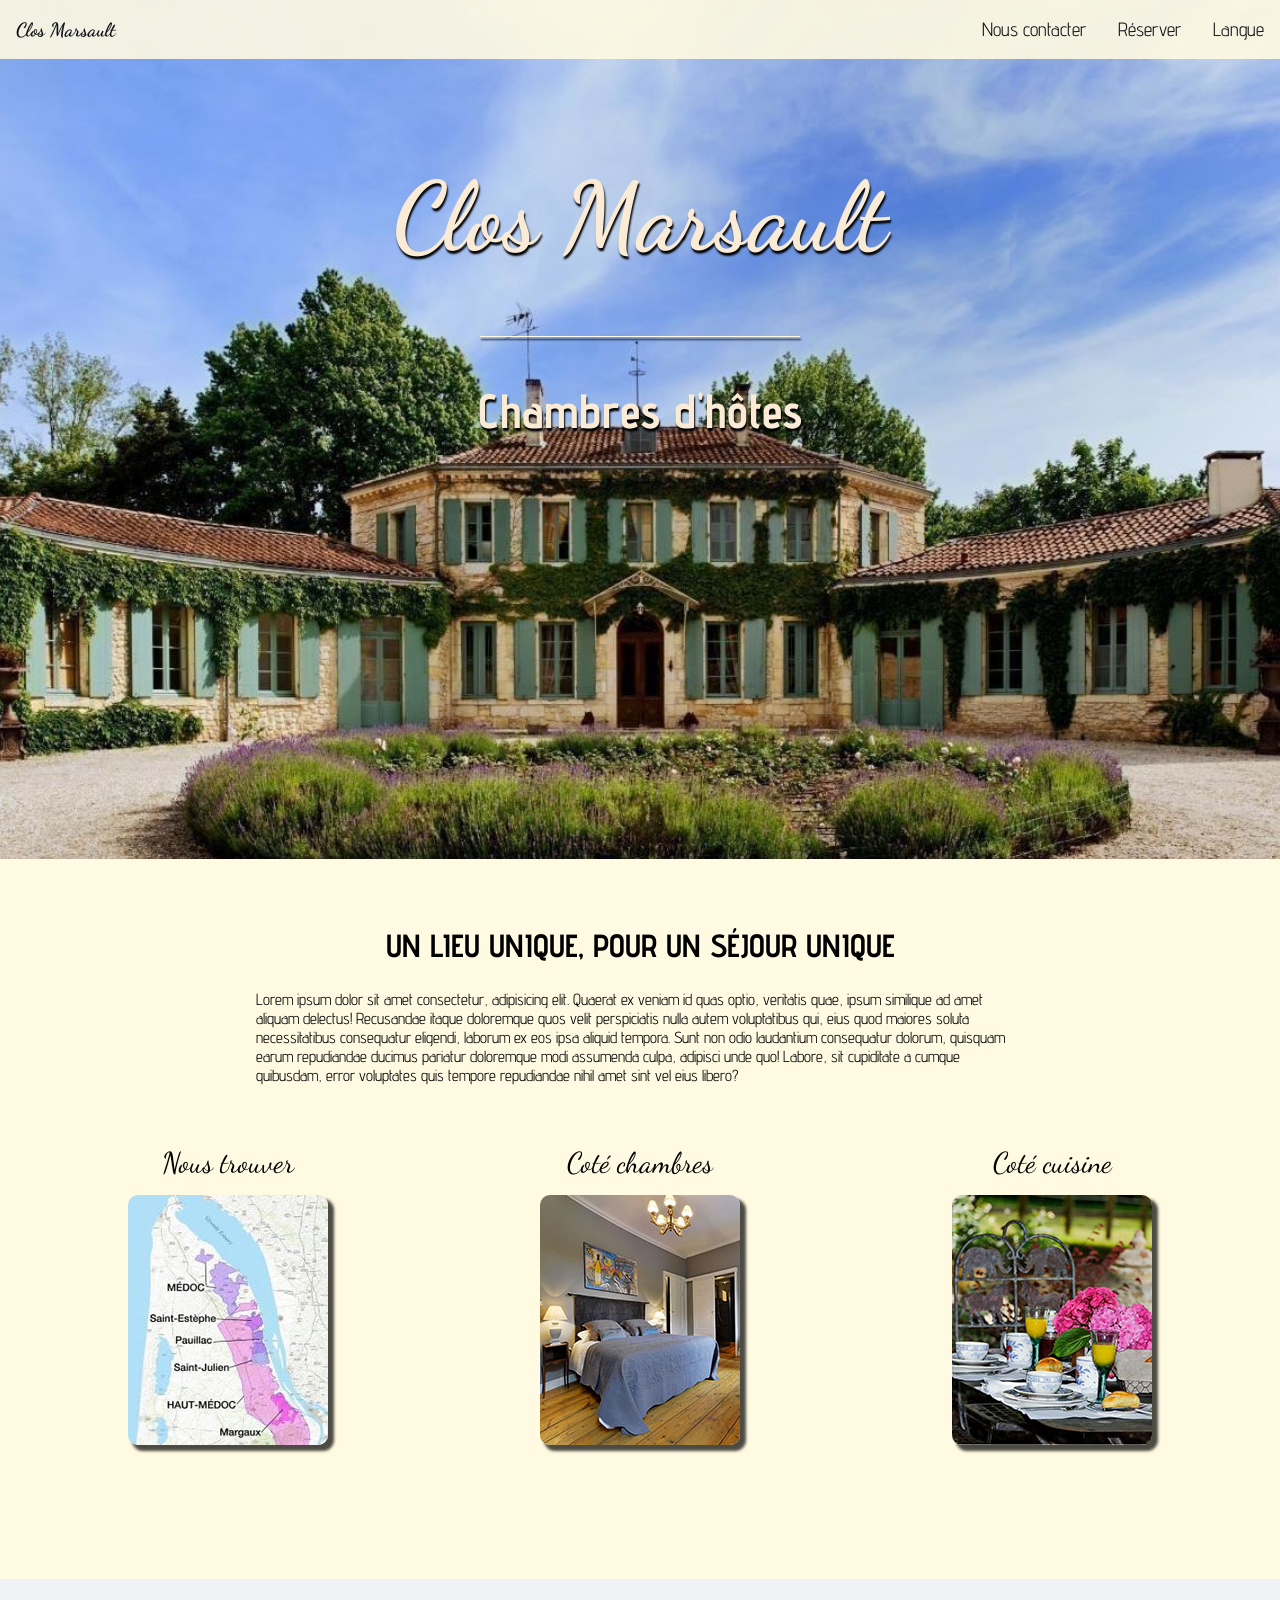
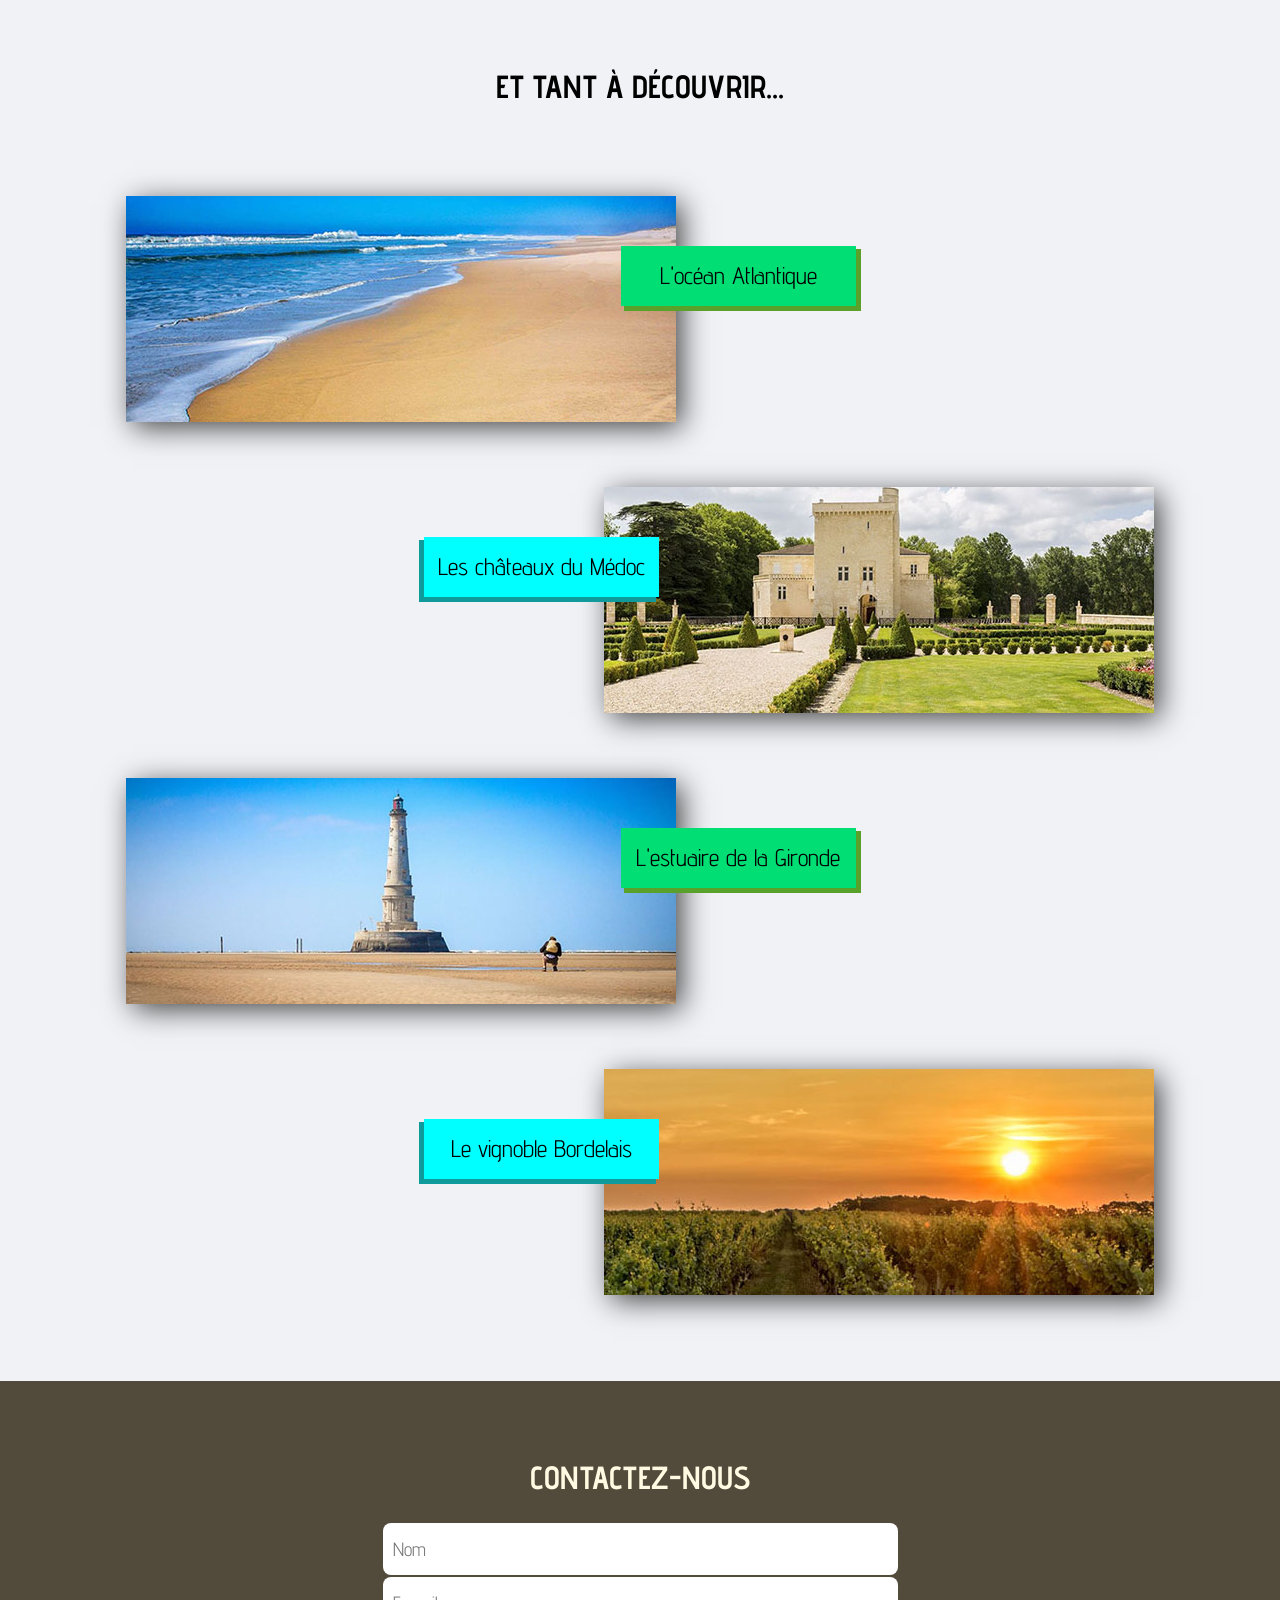
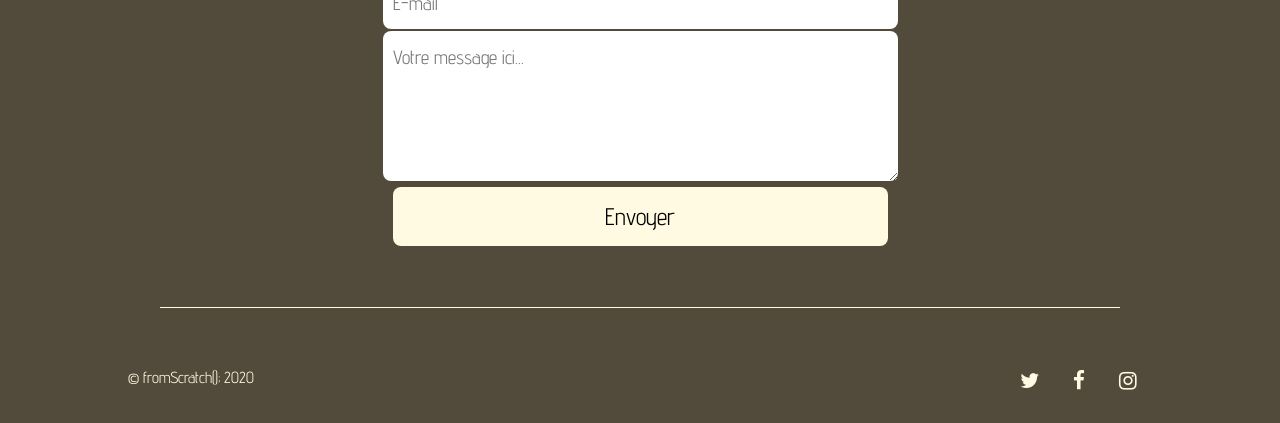
==== media/portfolio/P.1/index.html @ 1a010c06 "Add files via upload" ====
<!DOCTYPE html>
<html lang="fr">
  <head>
    <meta charset="UTF-8">

    <title>Clos Marsault</title>

    <link rel="stylesheet" href="style.css">   
    <link rel="stylesheet" href="https://cdnjs.cloudflare.com/ajax/libs/font-awesome/4.7.0/css/font-awesome.css">

  </head>
  <body>
    <header>
      <nav>
        <ul>
          <li id="logo"><a href="#">Clos Marsault</a></li>
          <li><a href="#langue">Langue</a></li>
          <li><a href="#reserver">Réserver</a></li>
          <li><a href="#contact">Nous contacter</a></li>
        </ul>
      </nav>
      <div id="imagePrincipale">
        <h1>Clos Marsault</h1>
        <div id="premierTrait"></div>
        <h3>Chambres d'hôtes</h3>
      </div>

    </header>
    <section id="presentation">
      <div id="texteIntro">
        <h2>Un lieu unique, pour un séjour unique</h2>
        <p>Lorem ipsum dolor sit amet consectetur, adipisicing elit. Quaerat ex veniam id quas optio, veritatis quae, ipsum similique ad amet aliquam delectus! Recusandae itaque doloremque quos velit perspiciatis nulla autem voluptatibus qui, eius quod maiores soluta necessitatibus consequatur eligendi, laborum ex eos ipsa aliquid tempora. Sunt non odio laudantium consequatur dolorum, quisquam earum repudiandae ducimus pariatur doloremque modi assumenda culpa, adipisci unde quo! Labore, sit cupiditate a cumque quibusdam, error voluptates quis tempore repudiandae nihil amet sint vel eius libero?</p>
      </div>
      <div id="prestations">
        <div class="imagesPrestations">
          <h4>Nous trouver</h4>
          <a href="#"><img src="media/carte.JPG" alt="carte"></a>
        </div>
        <div class="imagesPrestations">
          <h4>Coté chambres</h4>
          <a href="#"><img src="media/chambre.JPG" alt="chambre"></a>
        </div>
        <div class="imagesPrestations">
          <h4>Coté cuisine</h4>
          <a href="#"><img src="media/repas.JPG" alt="repas"></a>
        </div>
      </div>

    </section>
    <section id="tourisme">
      <h2>Et tant à découvrir...</h2>
      <ul>
        <li id="ocean"><p>L'océan Atlantique</p></li>
        <li id="chateau"><p>Les châteaux du Médoc</p></li>
        <li id="phare"><p>L'estuaire de la Gironde</p></li>
        <li id="vignoble"><p>Le vignoble Bordelais</p></li>
      </ul>
    </section>
    <footer>
      <h2 id="contact">Contactez-nous</h2>
      <form>
        <input placeholder="Nom">
        <input placeholder="E-mail">
        <textarea placeholder="Votre message ici..."></textarea>
        <button>Envoyer</button>
      </form>
      <div id="deuxiemeTrait"></div>
      <div id="copyrightEtIcons">
        <div id="copyright">
          <span>© fromScratch(); 2020</span>
        </div>
        <div id="icons">
          <a href="http://www.twitter.fr"><i class="fa fa-twitter"></i></a>
          <a href="http://www.facebook.fr"><i class="fa fa-facebook"></i></a>
          <a href="http://www.instagram.com"><i class="fa fa-instagram"></i></a>

        </div>
      </div>

    </footer>
  </body>

</html>
---- media/portfolio/P.1/style.css ----
@import url('https://fonts.googleapis.com/css?family=Advent+Pro|Dancing+Script&display=swap');

html {
  scroll-behavior: smooth;
}

body {
  font-family: 'Advent Pro', sans-serif;
  padding: 0;
  margin: 0;
}
ul {
  margin: 0;
  padding: 0;
}
li {
  list-style-type: none;
}
h2 {
  text-transform: uppercase;
  text-align: center;
  padding-top: 30px;
  font-size: 2em;
}
a {
  text-decoration: none;
  color: black;
}
/* ******************* NAVBAR ******************* */
nav {
  overflow: hidden;
  background-color: #FFFAE1;
  position: fixed;
  width: 100%;
  opacity: 0.9;
}
header li {
  float: right;
  font-size: 1.2em;
}
header li a {
  text-decoration: none;
  display: block;
  text-align: center;
  padding: 18px 16px;
}
#logo {
  font-family: 'Dancing Script', cursive;
  font-weight: bold;
  float: left;
}
/* **************** IMAGE PRINCIPALE ************* */
#imagePrincipale {
  padding-top: 60px;
  background: url(media/image-principale.JPG) no-repeat fixed 50% 50%;
  background-size: cover;
  height: 799px;
}
h1 {
  font-family: 'Dancing Script', cursive;
  text-align: center;
  color: antiquewhite;
  font-size: 6em;
  margin-top: 100px;
  text-shadow: 1px 3px 2px black;
}
#premierTrait {
  height: 1px;
  width: 25%;
  margin: -3px auto;
  background-color: #FFFAE1;
  box-shadow: 1px 3px 2px black;
}
h3 {
  text-align: center;
  color:antiquewhite;
  font-size: 3em;
  text-shadow: 1px 3px 2px black;
}
/* *************** PRESENTATION ********************** */
#presentation {
  background-color: #FFFAE1;
  padding: 10px 0px 100px 0;
}
#texteIntro {
  padding: 0px 20%;
}
#prestations {
  display: flex;
  flex-wrap: wrap;
  justify-content: space-between;
  padding: 30px 10%;  
}
.imagesPrestations h4 {
  font-family: 'Dancing Script', cursive;
  text-align: center;
  font-size: 1.8em;
  margin: 15px;
  font-weight: 300;
}
.imagesPrestations img {
  border-radius: 10px;
  box-shadow: 5px 5px 3px 1px rgba(0,0,0,0.7);
}
.imagesPrestations img:hover {
  opacity: 0.5;
  transform: scale(1.05);
  transition: 0.6s ease-in-out;
}
/* **************** TOURISME ********************** */
#tourisme {
  height: 1400px;
  background-color: #f1f2f6;
  padding: 1px 2%;
}
#tourisme h2 {
  padding-top: 60px;
}
#ocean {
  background: url(media/ocean.jpg);
}
#chateau {
  background: url(media/chateau.JPG);
}
#phare {
  background: url(media/phare.JPG);
}
#vignoble {
  background: url(media/vignes.jpg);
}
#tourisme li {
  margin: 65px 100px 0 100px;
  height: 226px;
  width: 55%;
  max-width: 550px;
  float: left;
  box-shadow: 6px 6px 28px -1px rgba(0,0,0,0.75);
}
#tourisme p {
  height: 45px;
  width: 235px;
  background-color: #01DF74;
  float:right;
  margin: 50px -180px 0 0;
  font-size: 1.5em;
  text-align: center;
  padding-top: 15px;
  box-shadow: 4px 4px 0 1px rgba(90,161,43,1);
}
#tourisme #chateau, #tourisme #vignoble {
  float: right;
}
#chateau p, #vignoble p {
  float: left;
  background-color: cyan;
  margin-left: -180px;
  box-shadow: -4px 4px 0 1px rgba(15,154,156,1);
}
/* ******************* FOOTER ******************** */
footer {
  background-color: #524A3A;
  color: #FFFAE1;
  padding: 20px 0 10px 0;
  text-align: center;
}
form {
  margin: 0 auto;
  max-width: 900px;
}
input, textarea, button {
  border: none;
  width: 55%;
  padding: 15px 10px;
  margin: 1px 0;
  font-size: 1.2em;
  font-family: 'Advent Pro', sans-serif;
  border-radius: 8px;
}
textarea {
  height: 120px;
}
button {
  font-size: 1.5em;
  background-color: #FFFAE1;
}
button:hover {
  background-color: #e55039;
  color: #FFFAE1;
  cursor: pointer;
  transition: 0.3s ease-in-out;
}
#deuxiemeTrait {
  height: 1px;
  width: 75%;
  background-color: #FFFAE1;
  margin: 60px auto;
}
#copyrightEtIcons {
  display: flex;
  margin-bottom: 20px;
  padding: 0 10%;
}
#copyright {
  width: 50%;
  text-align: left;
  color: #FFFAE1;
}
#icons {
  width: 50%;
  text-align: right;
}
#icons a {
  display: inline-block;
  padding: 0 15px;
  font-size: 1.3em;
  color: #FFFAE1;
}
#icons a:hover {
  transform: scale(1.5);
  transition: 0.1s;
}
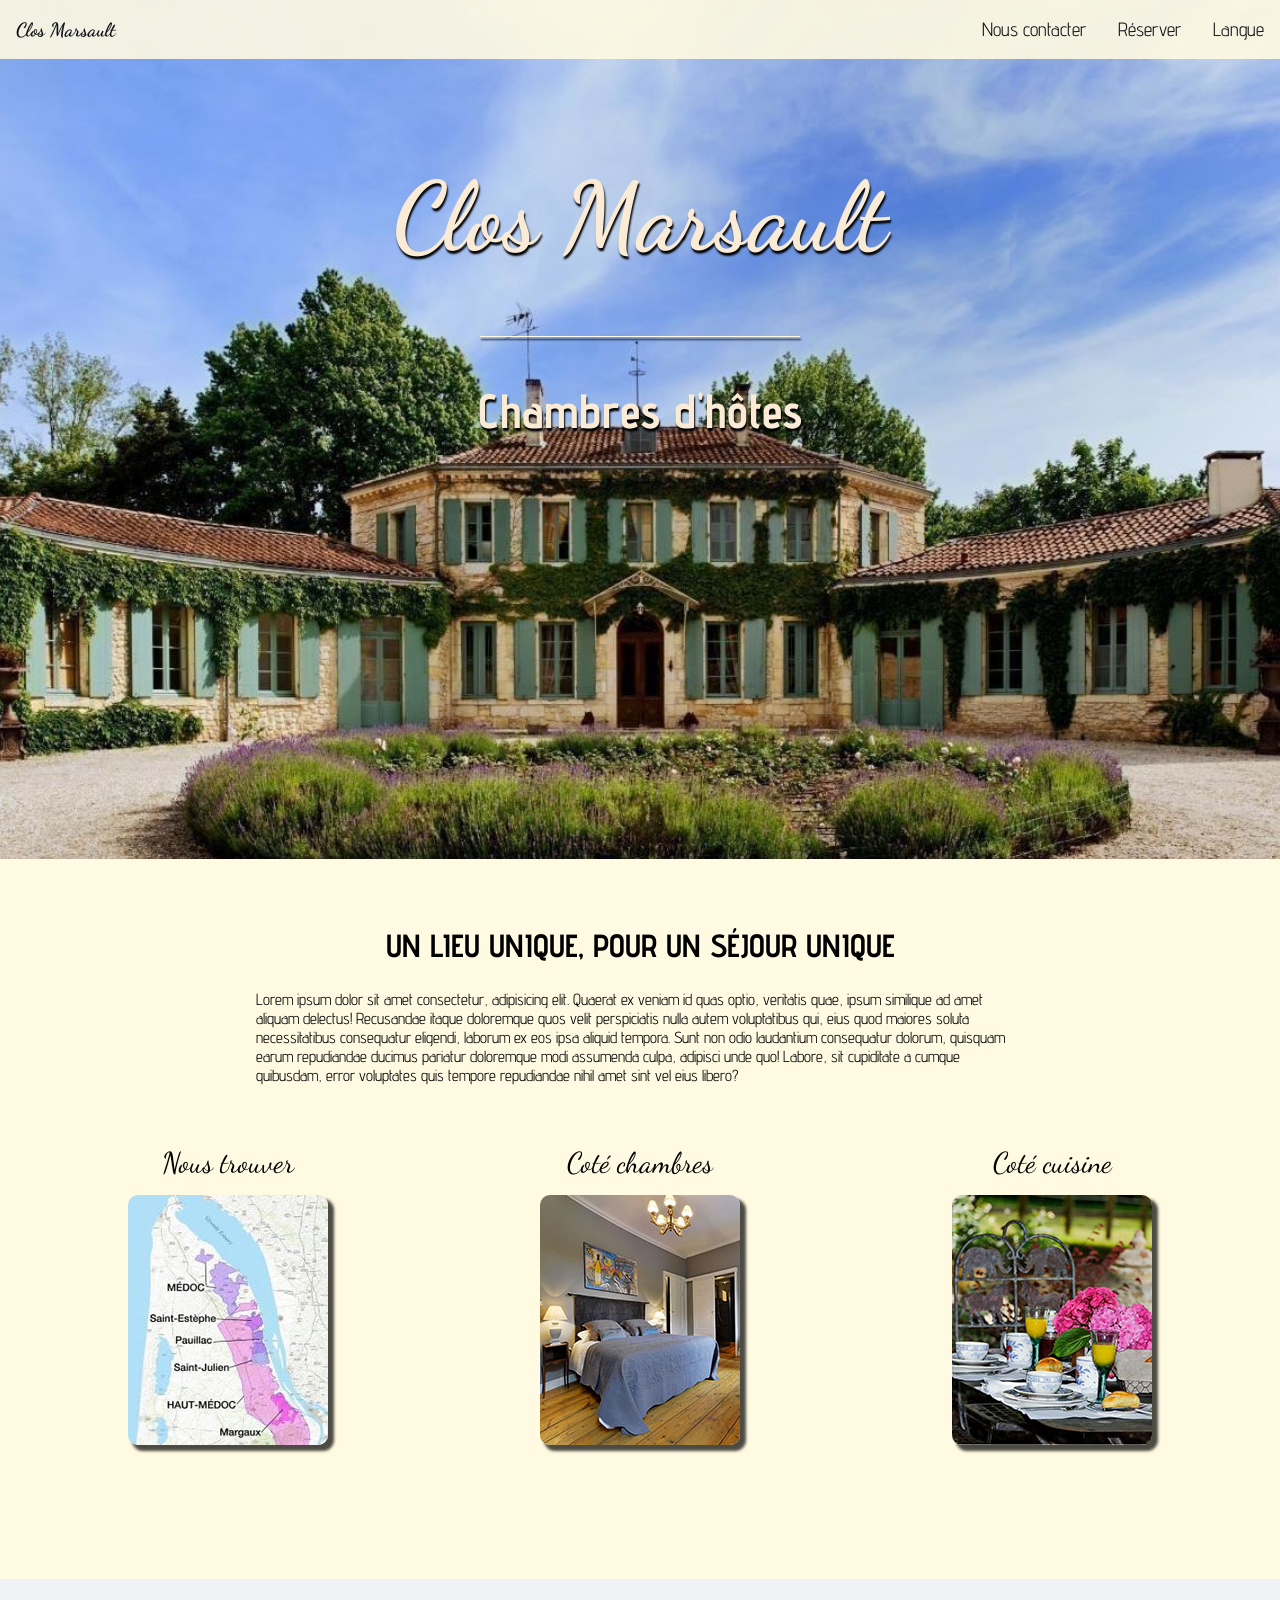
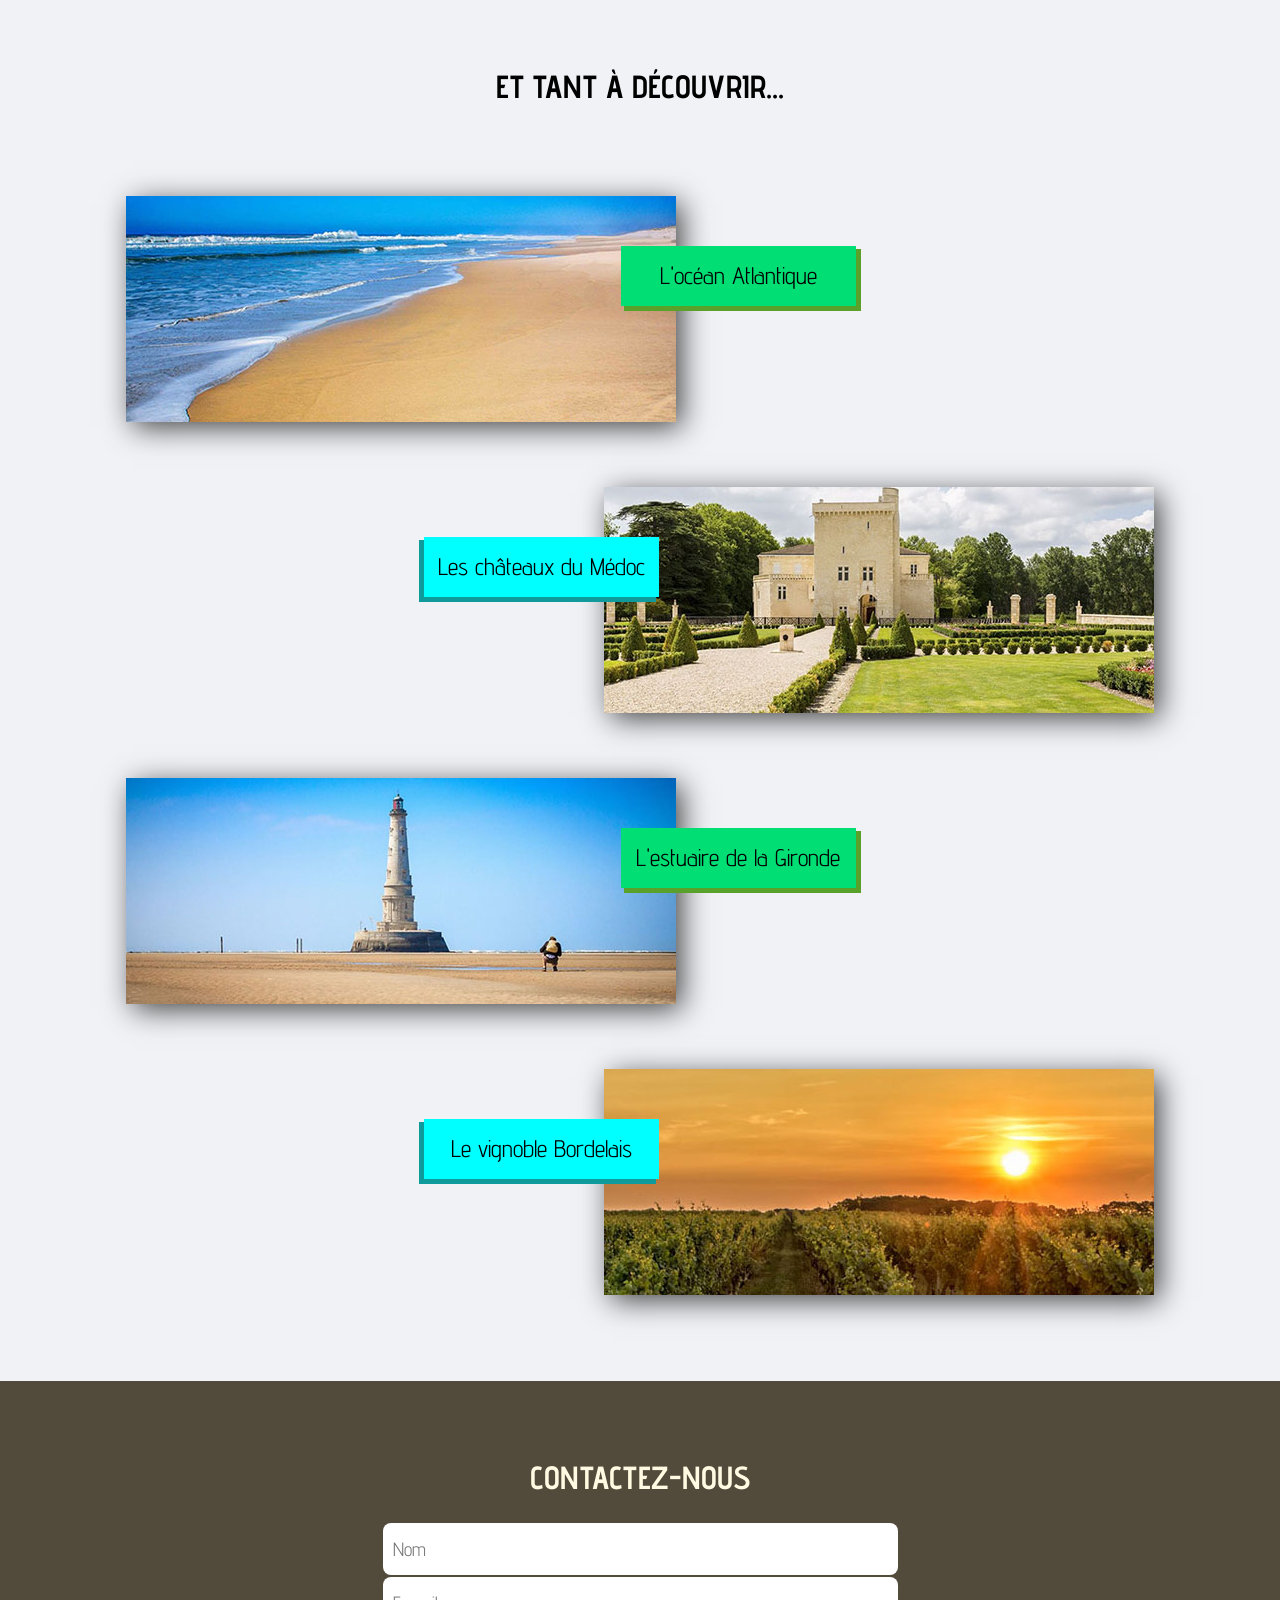
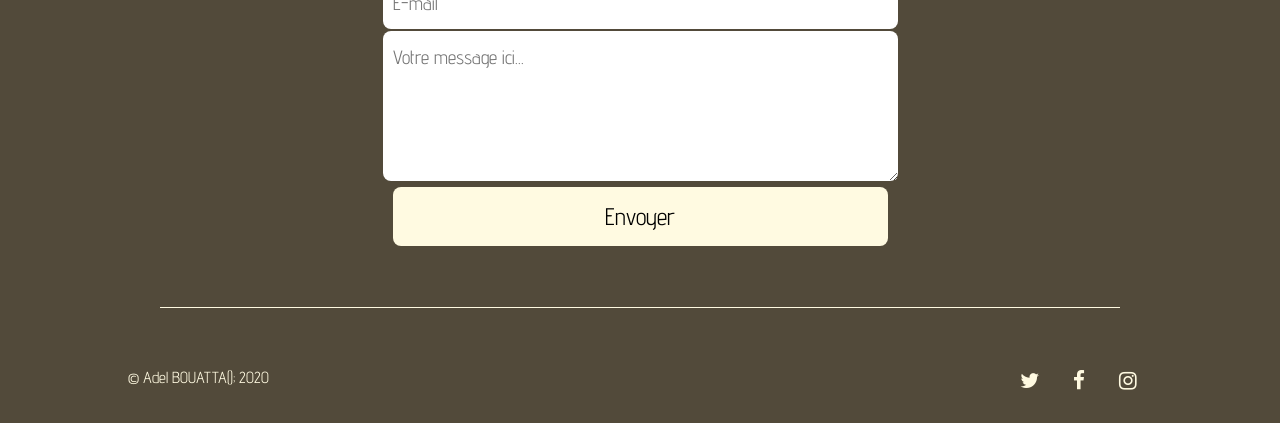
==== commit be65ab58: "Update index.html" ====
--- a/media/portfolio/P.1/index.html
+++ b/media/portfolio/P.1/index.html
@@ -67,7 +67,7 @@
       <div id="deuxiemeTrait"></div>
       <div id="copyrightEtIcons">
         <div id="copyright">
-          <span>© fromScratch(); 2020</span>
+          <span>© Adel BOUATTA(); 2020</span>
         </div>
         <div id="icons">
           <a href="http://www.twitter.fr"><i class="fa fa-twitter"></i></a>
@@ -80,4 +80,4 @@
     </footer>
   </body>
 
-</html>+</html>
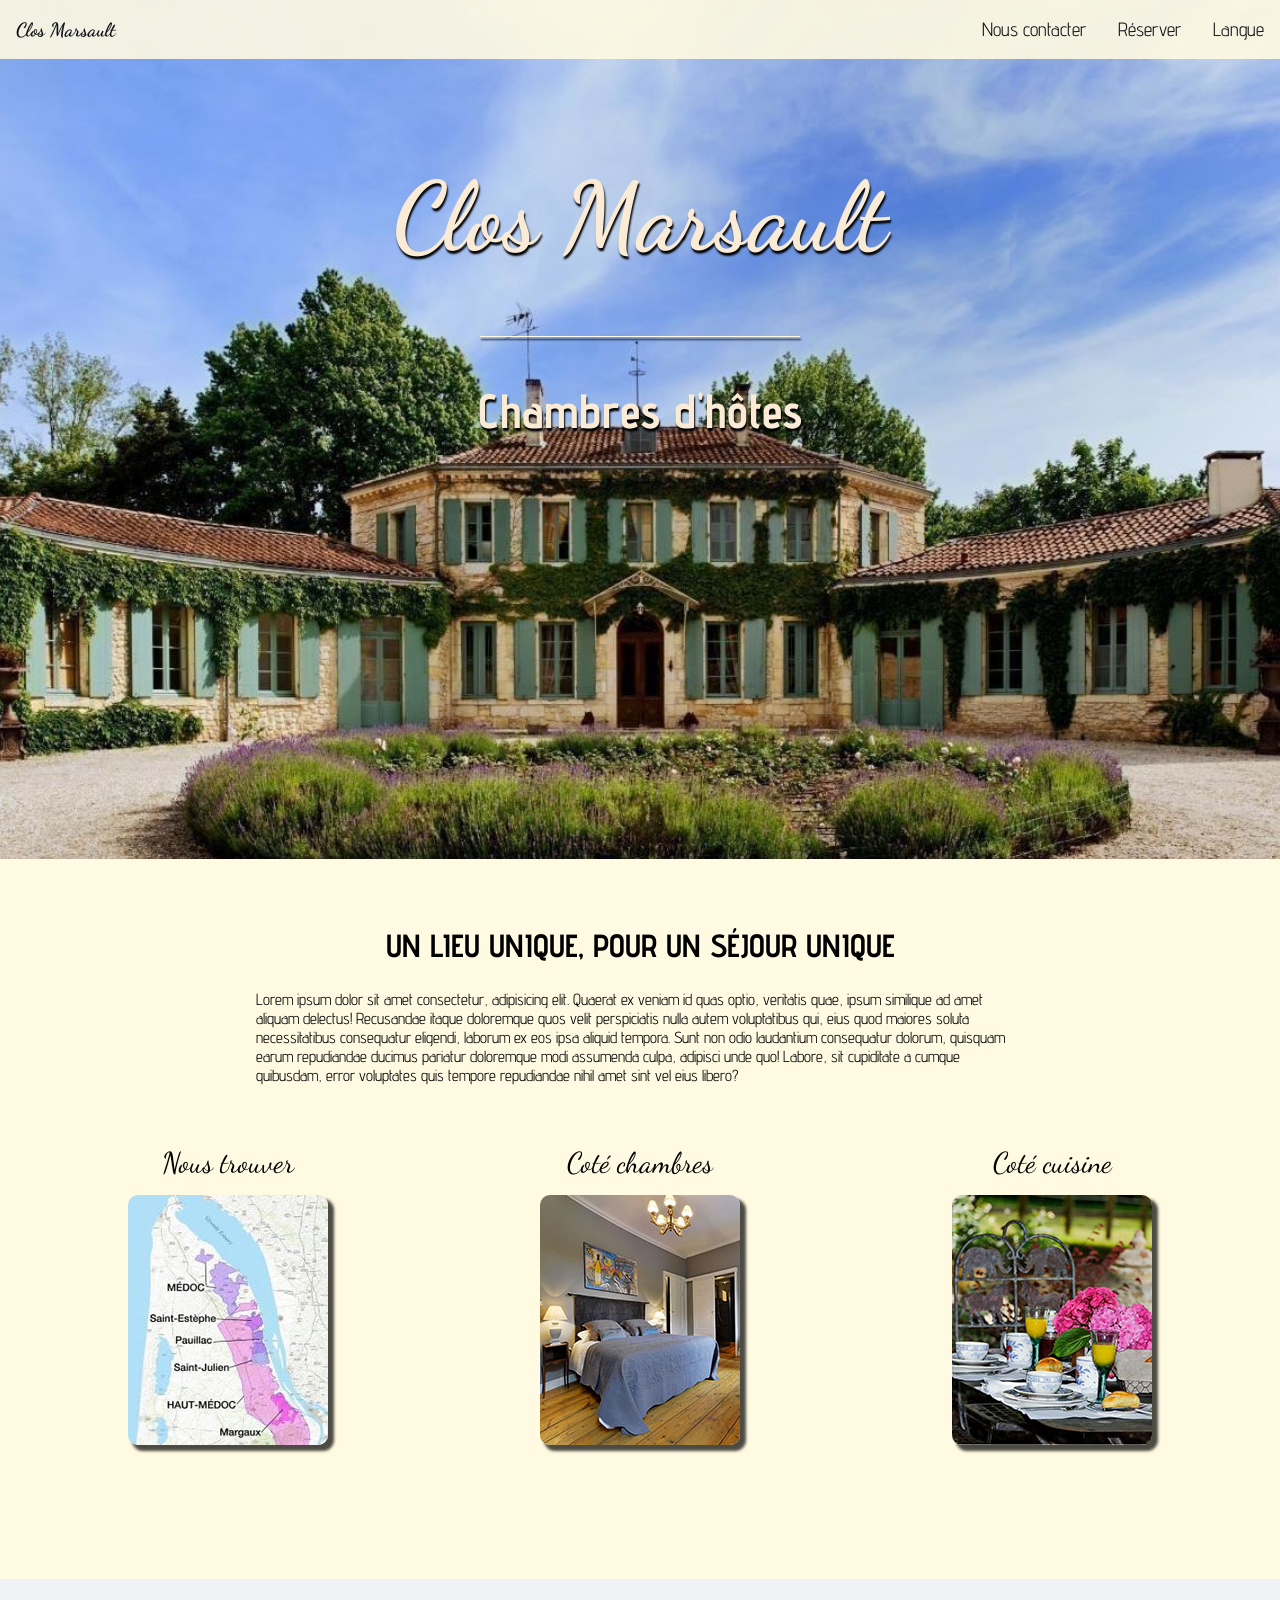
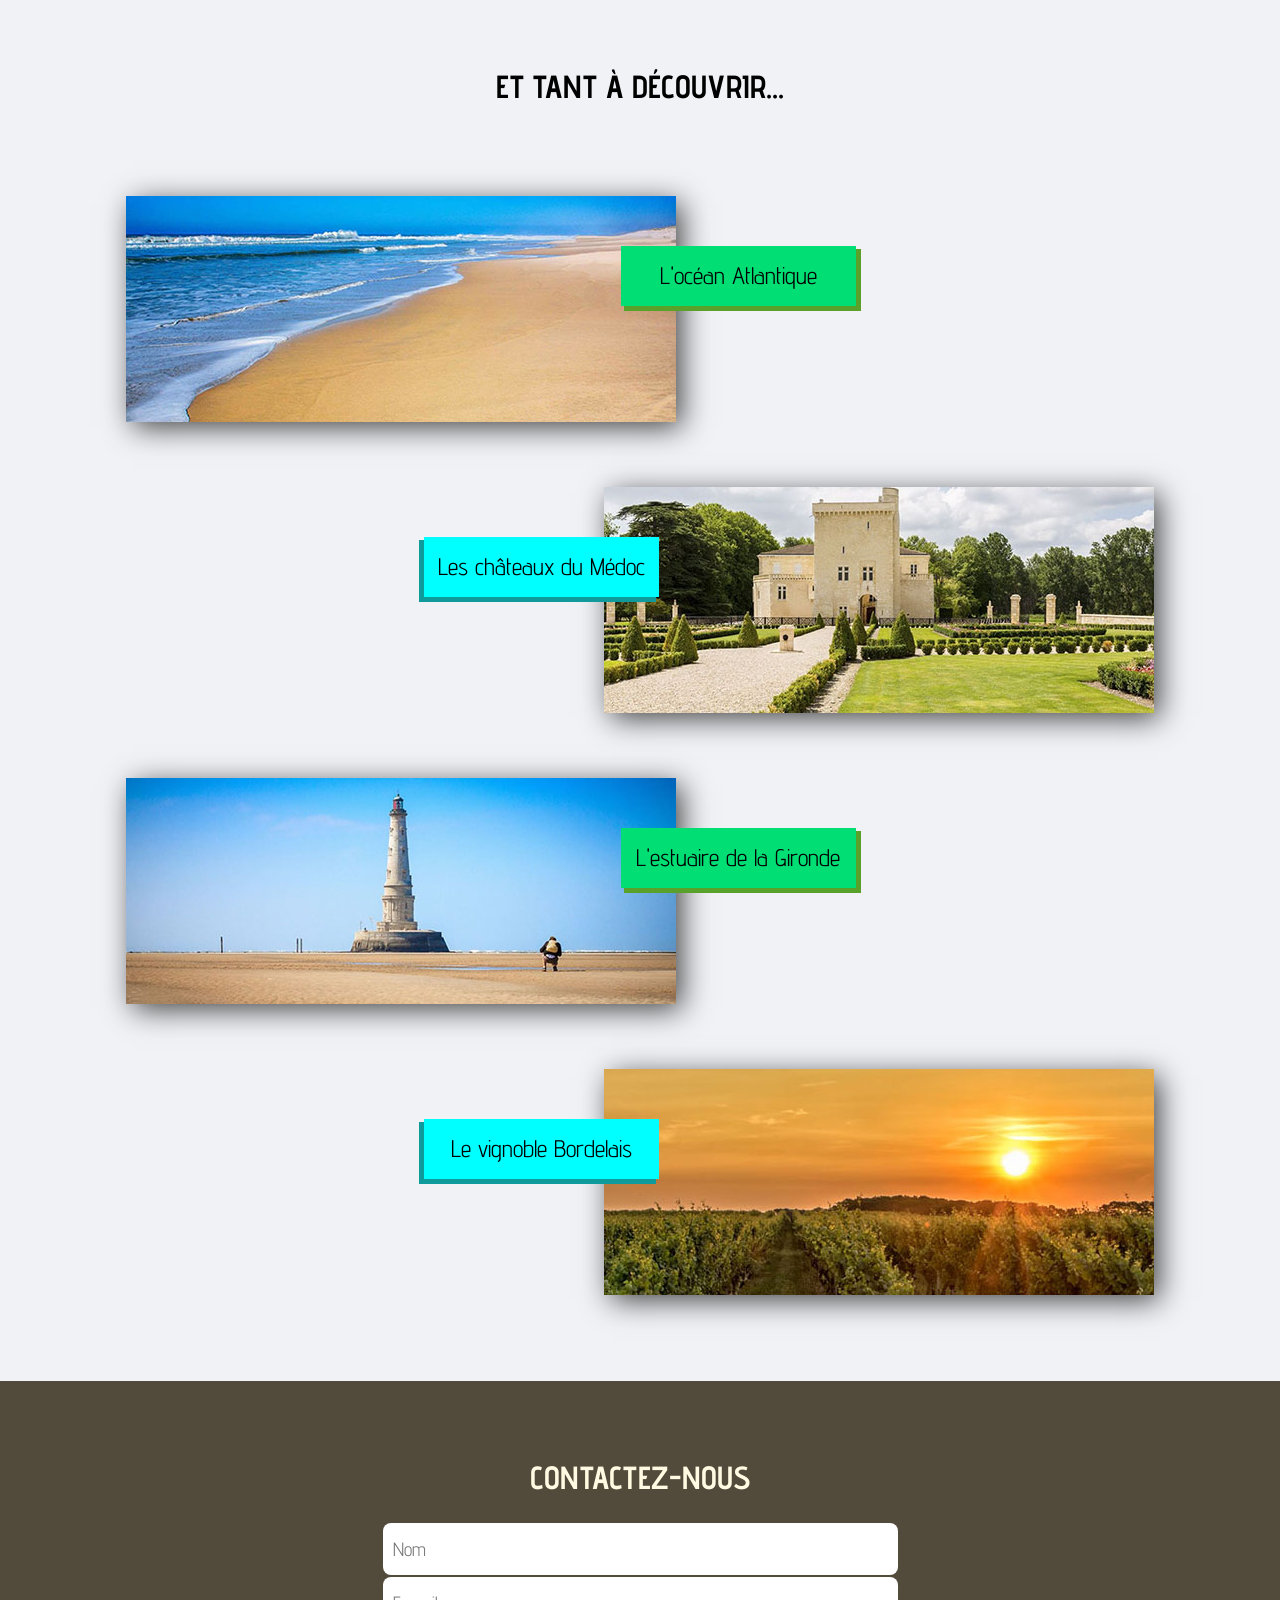
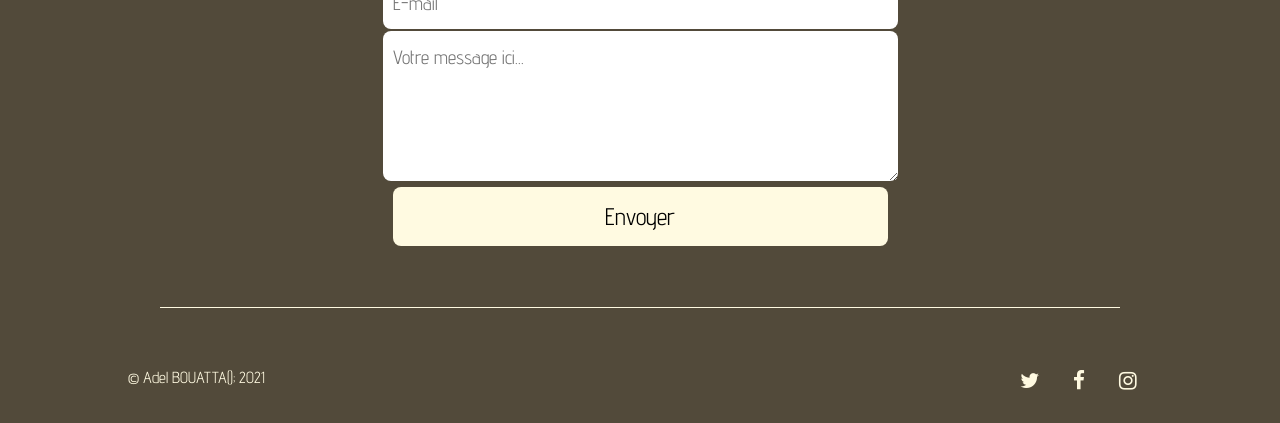
==== commit 45f9296f: "Update index.html" ====
--- a/media/portfolio/P.1/index.html
+++ b/media/portfolio/P.1/index.html
@@ -67,7 +67,7 @@
       <div id="deuxiemeTrait"></div>
       <div id="copyrightEtIcons">
         <div id="copyright">
-          <span>© Adel BOUATTA(); 2020</span>
+          <span>© Adel BOUATTA(); 2021</span>
         </div>
         <div id="icons">
           <a href="http://www.twitter.fr"><i class="fa fa-twitter"></i></a>
